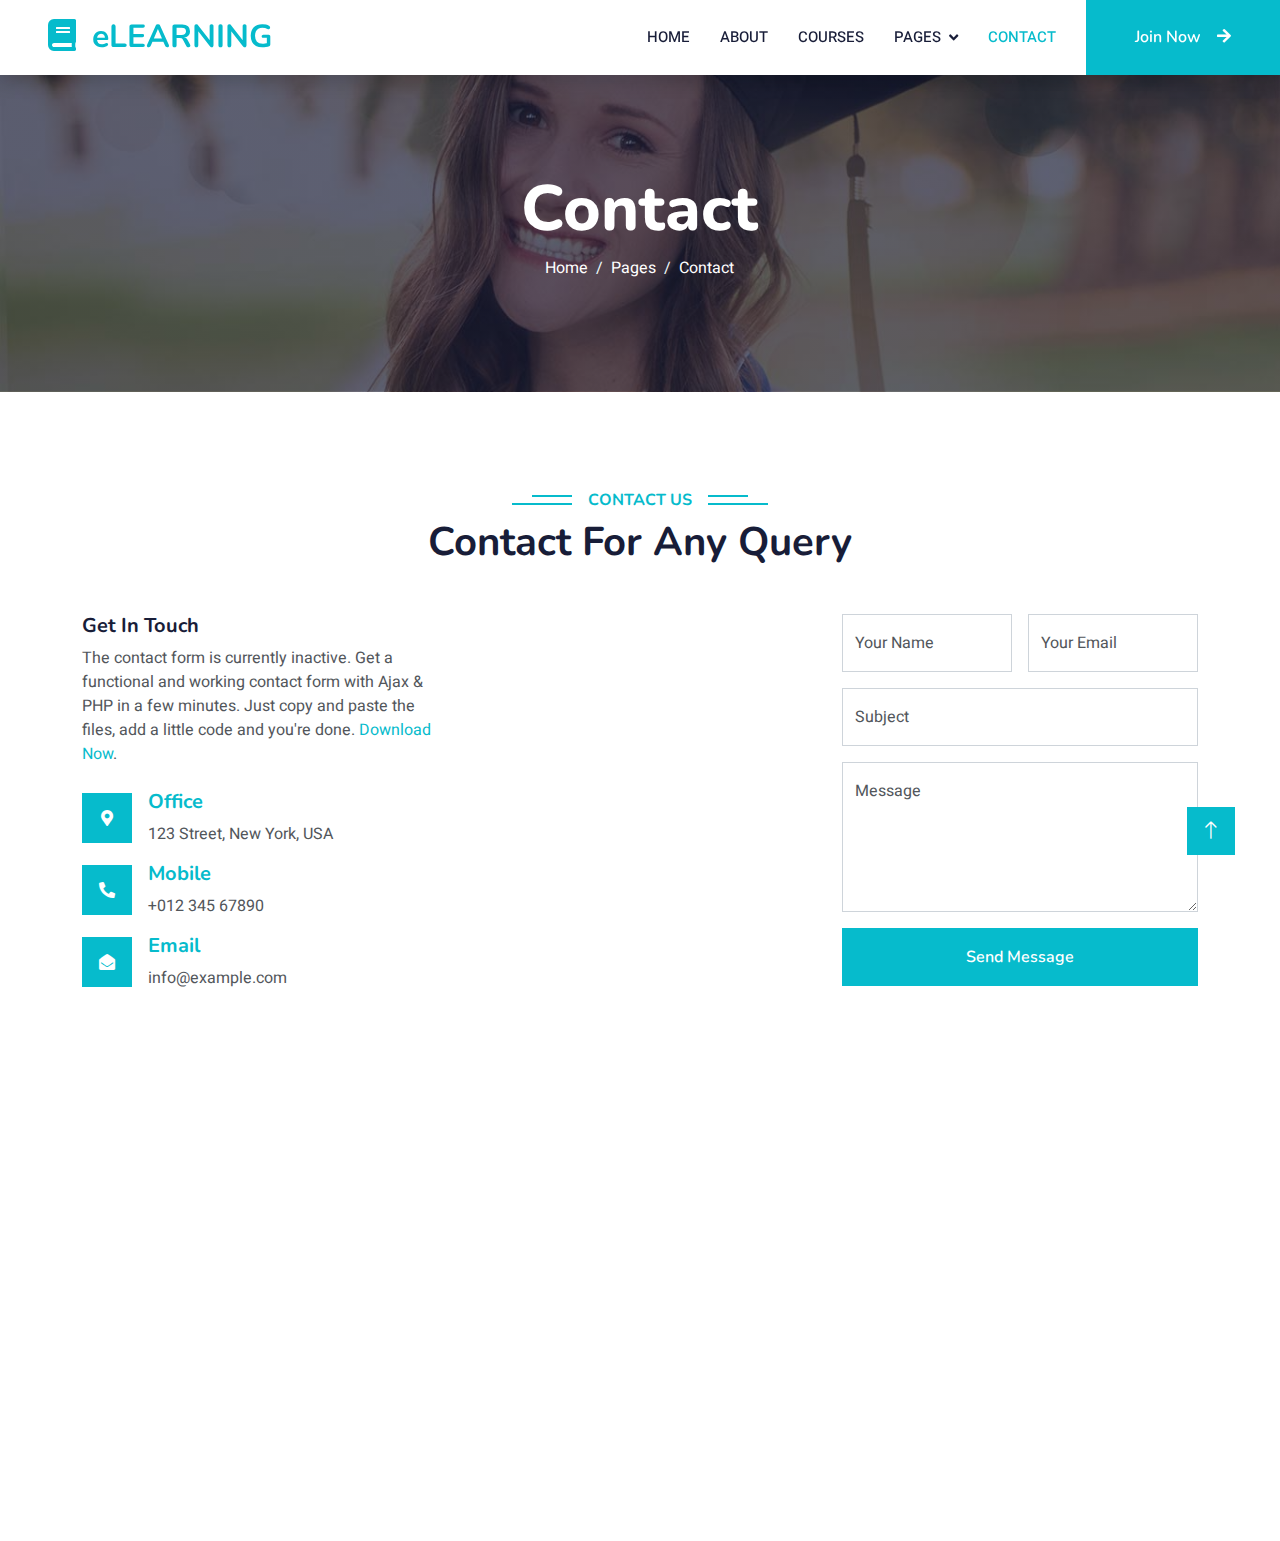
==== contact.html @ de74fa74 "Init project" ====
<!DOCTYPE html>
<html lang="en">

<head>
    <meta charset="utf-8">
    <title>eLEARNING - eLearning HTML Template</title>
    <meta content="width=device-width, initial-scale=1.0" name="viewport">
    <meta content="" name="keywords">
    <meta content="" name="description">

    <!-- Favicon -->
    <link href="img/favicon.ico" rel="icon">

    <!-- Google Web Fonts -->
    <link rel="preconnect" href="https://fonts.googleapis.com">
    <link rel="preconnect" href="https://fonts.gstatic.com" crossorigin>
    <link href="https://fonts.googleapis.com/css2?family=Heebo:wght@400;500;600&family=Nunito:wght@600;700;800&display=swap" rel="stylesheet">

    <!-- Icon Font Stylesheet -->
    <link href="https://cdnjs.cloudflare.com/ajax/libs/font-awesome/5.10.0/css/all.min.css" rel="stylesheet">
    <link href="https://cdn.jsdelivr.net/npm/bootstrap-icons@1.4.1/font/bootstrap-icons.css" rel="stylesheet">

    <!-- Libraries Stylesheet -->
    <link href="lib/animate/animate.min.css" rel="stylesheet">
    <link href="lib/owlcarousel/assets/owl.carousel.min.css" rel="stylesheet">

    <!-- Customized Bootstrap Stylesheet -->
    <link href="css/bootstrap.min.css" rel="stylesheet">

    <!-- Template Stylesheet -->
    <link href="css/style.css" rel="stylesheet">
</head>

<body>
    <!-- Spinner Start -->
    <div id="spinner" class="show bg-white position-fixed translate-middle w-100 vh-100 top-50 start-50 d-flex align-items-center justify-content-center">
        <div class="spinner-border text-primary" style="width: 3rem; height: 3rem;" role="status">
            <span class="sr-only">Loading...</span>
        </div>
    </div>
    <!-- Spinner End -->


    <!-- Navbar Start -->
    <nav class="navbar navbar-expand-lg bg-white navbar-light shadow sticky-top p-0">
        <a href="index.html" class="navbar-brand d-flex align-items-center px-4 px-lg-5">
            <h2 class="m-0 text-primary"><i class="fa fa-book me-3"></i>eLEARNING</h2>
        </a>
        <button type="button" class="navbar-toggler me-4" data-bs-toggle="collapse" data-bs-target="#navbarCollapse">
            <span class="navbar-toggler-icon"></span>
        </button>
        <div class="collapse navbar-collapse" id="navbarCollapse">
            <div class="navbar-nav ms-auto p-4 p-lg-0">
                <a href="index.html" class="nav-item nav-link">Home</a>
                <a href="about.html" class="nav-item nav-link">About</a>
                <a href="courses.html" class="nav-item nav-link">Courses</a>
                <div class="nav-item dropdown">
                    <a href="#" class="nav-link dropdown-toggle" data-bs-toggle="dropdown">Pages</a>
                    <div class="dropdown-menu fade-down m-0">
                        <a href="team.html" class="dropdown-item">Our Team</a>
                        <a href="testimonial.html" class="dropdown-item">Testimonial</a>
                        <a href="404.html" class="dropdown-item">404 Page</a>
                    </div>
                </div>
                <a href="contact.html" class="nav-item nav-link active">Contact</a>
            </div>
            <a href="" class="btn btn-primary py-4 px-lg-5 d-none d-lg-block">Join Now<i class="fa fa-arrow-right ms-3"></i></a>
        </div>
    </nav>
    <!-- Navbar End -->


    <!-- Header Start -->
    <div class="container-fluid bg-primary py-5 mb-5 page-header">
        <div class="container py-5">
            <div class="row justify-content-center">
                <div class="col-lg-10 text-center">
                    <h1 class="display-3 text-white animated slideInDown">Contact</h1>
                    <nav aria-label="breadcrumb">
                        <ol class="breadcrumb justify-content-center">
                            <li class="breadcrumb-item"><a class="text-white" href="#">Home</a></li>
                            <li class="breadcrumb-item"><a class="text-white" href="#">Pages</a></li>
                            <li class="breadcrumb-item text-white active" aria-current="page">Contact</li>
                        </ol>
                    </nav>
                </div>
            </div>
        </div>
    </div>
    <!-- Header End -->


    <!-- Contact Start -->
    <div class="container-xxl py-5">
        <div class="container">
            <div class="text-center wow fadeInUp" data-wow-delay="0.1s">
                <h6 class="section-title bg-white text-center text-primary px-3">Contact Us</h6>
                <h1 class="mb-5">Contact For Any Query</h1>
            </div>
            <div class="row g-4">
                <div class="col-lg-4 col-md-6 wow fadeInUp" data-wow-delay="0.1s">
                    <h5>Get In Touch</h5>
                    <p class="mb-4">The contact form is currently inactive. Get a functional and working contact form with Ajax & PHP in a few minutes. Just copy and paste the files, add a little code and you're done. <a href="https://htmlcodex.com/contact-form">Download Now</a>.</p>
                    <div class="d-flex align-items-center mb-3">
                        <div class="d-flex align-items-center justify-content-center flex-shrink-0 bg-primary" style="width: 50px; height: 50px;">
                            <i class="fa fa-map-marker-alt text-white"></i>
                        </div>
                        <div class="ms-3">
                            <h5 class="text-primary">Office</h5>
                            <p class="mb-0">123 Street, New York, USA</p>
                        </div>
                    </div>
                    <div class="d-flex align-items-center mb-3">
                        <div class="d-flex align-items-center justify-content-center flex-shrink-0 bg-primary" style="width: 50px; height: 50px;">
                            <i class="fa fa-phone-alt text-white"></i>
                        </div>
                        <div class="ms-3">
                            <h5 class="text-primary">Mobile</h5>
                            <p class="mb-0">+012 345 67890</p>
                        </div>
                    </div>
                    <div class="d-flex align-items-center">
                        <div class="d-flex align-items-center justify-content-center flex-shrink-0 bg-primary" style="width: 50px; height: 50px;">
                            <i class="fa fa-envelope-open text-white"></i>
                        </div>
                        <div class="ms-3">
                            <h5 class="text-primary">Email</h5>
                            <p class="mb-0">info@example.com</p>
                        </div>
                    </div>
                </div>
                <div class="col-lg-4 col-md-6 wow fadeInUp" data-wow-delay="0.3s">
                    <iframe class="position-relative rounded w-100 h-100"
                        src="https://www.google.com/maps/embed?pb=!1m18!1m12!1m3!1d3001156.4288297426!2d-78.01371936852176!3d42.72876761954724!2m3!1f0!2f0!3f0!3m2!1i1024!2i768!4f13.1!3m3!1m2!1s0x4ccc4bf0f123a5a9%3A0xddcfc6c1de189567!2sNew%20York%2C%20USA!5e0!3m2!1sen!2sbd!4v1603794290143!5m2!1sen!2sbd"
                        frameborder="0" style="min-height: 300px; border:0;" allowfullscreen="" aria-hidden="false"
                        tabindex="0"></iframe>
                </div>
                <div class="col-lg-4 col-md-12 wow fadeInUp" data-wow-delay="0.5s">
                    <form>
                        <div class="row g-3">
                            <div class="col-md-6">
                                <div class="form-floating">
                                    <input type="text" class="form-control" id="name" placeholder="Your Name">
                                    <label for="name">Your Name</label>
                                </div>
                            </div>
                            <div class="col-md-6">
                                <div class="form-floating">
                                    <input type="email" class="form-control" id="email" placeholder="Your Email">
                                    <label for="email">Your Email</label>
                                </div>
                            </div>
                            <div class="col-12">
                                <div class="form-floating">
                                    <input type="text" class="form-control" id="subject" placeholder="Subject">
                                    <label for="subject">Subject</label>
                                </div>
                            </div>
                            <div class="col-12">
                                <div class="form-floating">
                                    <textarea class="form-control" placeholder="Leave a message here" id="message" style="height: 150px"></textarea>
                                    <label for="message">Message</label>
                                </div>
                            </div>
                            <div class="col-12">
                                <button class="btn btn-primary w-100 py-3" type="submit">Send Message</button>
                            </div>
                        </div>
                    </form>
                </div>
            </div>
        </div>
    </div>
    <!-- Contact End -->


    <!-- Footer Start -->
    <div class="container-fluid bg-dark text-light footer pt-5 mt-5 wow fadeIn" data-wow-delay="0.1s">
        <div class="container py-5">
            <div class="row g-5">
                <div class="col-lg-3 col-md-6">
                    <h4 class="text-white mb-3">Quick Link</h4>
                    <a class="btn btn-link" href="">About Us</a>
                    <a class="btn btn-link" href="">Contact Us</a>
                    <a class="btn btn-link" href="">Privacy Policy</a>
                    <a class="btn btn-link" href="">Terms & Condition</a>
                    <a class="btn btn-link" href="">FAQs & Help</a>
                </div>
                <div class="col-lg-3 col-md-6">
                    <h4 class="text-white mb-3">Contact</h4>
                    <p class="mb-2"><i class="fa fa-map-marker-alt me-3"></i>123 Street, New York, USA</p>
                    <p class="mb-2"><i class="fa fa-phone-alt me-3"></i>+012 345 67890</p>
                    <p class="mb-2"><i class="fa fa-envelope me-3"></i>info@example.com</p>
                    <div class="d-flex pt-2">
                        <a class="btn btn-outline-light btn-social" href=""><i class="fab fa-twitter"></i></a>
                        <a class="btn btn-outline-light btn-social" href=""><i class="fab fa-facebook-f"></i></a>
                        <a class="btn btn-outline-light btn-social" href=""><i class="fab fa-youtube"></i></a>
                        <a class="btn btn-outline-light btn-social" href=""><i class="fab fa-linkedin-in"></i></a>
                    </div>
                </div>
                <div class="col-lg-3 col-md-6">
                    <h4 class="text-white mb-3">Gallery</h4>
                    <div class="row g-2 pt-2">
                        <div class="col-4">
                            <img class="img-fluid bg-light p-1" src="img/course-1.jpg" alt="">
                        </div>
                        <div class="col-4">
                            <img class="img-fluid bg-light p-1" src="img/course-2.jpg" alt="">
                        </div>
                        <div class="col-4">
                            <img class="img-fluid bg-light p-1" src="img/course-3.jpg" alt="">
                        </div>
                        <div class="col-4">
                            <img class="img-fluid bg-light p-1" src="img/course-2.jpg" alt="">
                        </div>
                        <div class="col-4">
                            <img class="img-fluid bg-light p-1" src="img/course-3.jpg" alt="">
                        </div>
                        <div class="col-4">
                            <img class="img-fluid bg-light p-1" src="img/course-1.jpg" alt="">
                        </div>
                    </div>
                </div>
                <div class="col-lg-3 col-md-6">
                    <h4 class="text-white mb-3">Newsletter</h4>
                    <p>Dolor amet sit justo amet elitr clita ipsum elitr est.</p>
                    <div class="position-relative mx-auto" style="max-width: 400px;">
                        <input class="form-control border-0 w-100 py-3 ps-4 pe-5" type="text" placeholder="Your email">
                        <button type="button" class="btn btn-primary py-2 position-absolute top-0 end-0 mt-2 me-2">SignUp</button>
                    </div>
                </div>
            </div>
        </div>
        <div class="container">
            <div class="copyright">
                <div class="row">
                    <div class="col-md-6 text-center text-md-start mb-3 mb-md-0">
                        &copy; <a class="border-bottom" href="#">Your Site Name</a>, All Right Reserved.

                        <!--/*** This template is free as long as you keep the footer author’s credit link/attribution link/backlink. If you'd like to use the template without the footer author’s credit link/attribution link/backlink, you can purchase the Credit Removal License from "https://htmlcodex.com/credit-removal". Thank you for your support. ***/-->
                        Designed By <a class="border-bottom" href="https://htmlcodex.com">HTML Codex</a><br><br>
                        Distributed By <a class="border-bottom" href="https://themewagon.com">ThemeWagon</a>
                    </div>
                    <div class="col-md-6 text-center text-md-end">
                        <div class="footer-menu">
                            <a href="">Home</a>
                            <a href="">Cookies</a>
                            <a href="">Help</a>
                            <a href="">FQAs</a>
                        </div>
                    </div>
                </div>
            </div>
        </div>
    </div>
    <!-- Footer End -->


    <!-- Back to Top -->
    <a href="#" class="btn btn-lg btn-primary btn-lg-square back-to-top"><i class="bi bi-arrow-up"></i></a>


    <!-- JavaScript Libraries -->
    <script src="https://code.jquery.com/jquery-3.4.1.min.js"></script>
    <script src="https://cdn.jsdelivr.net/npm/bootstrap@5.0.0/dist/js/bootstrap.bundle.min.js"></script>
    <script src="lib/wow/wow.min.js"></script>
    <script src="lib/easing/easing.min.js"></script>
    <script src="lib/waypoints/waypoints.min.js"></script>
    <script src="lib/owlcarousel/owl.carousel.min.js"></script>

    <!-- Template Javascript -->
    <script src="js/main.js"></script>
</body>

</html>
---- css/style.css ----
/********** Template CSS **********/
:root {
    --primary: #06BBCC;
    --light: #F0FBFC;
    --dark: #181d38;
}

.fw-medium {
    font-weight: 600 !important;
}

.fw-semi-bold {
    font-weight: 700 !important;
}

.back-to-top {
    position: fixed;
    display: none;
    right: 45px;
    bottom: 45px;
    z-index: 99;
}


/*** Spinner ***/
#spinner {
    opacity: 0;
    visibility: hidden;
    transition: opacity .5s ease-out, visibility 0s linear .5s;
    z-index: 99999;
}

#spinner.show {
    transition: opacity .5s ease-out, visibility 0s linear 0s;
    visibility: visible;
    opacity: 1;
}


/*** Button ***/
.btn {
    font-family: 'Nunito', sans-serif;
    font-weight: 600;
    transition: .5s;
}

.btn.btn-primary,
.btn.btn-secondary {
    color: #FFFFFF;
}

.btn-square {
    width: 38px;
    height: 38px;
}

.btn-sm-square {
    width: 32px;
    height: 32px;
}

.btn-lg-square {
    width: 48px;
    height: 48px;
}

.btn-square,
.btn-sm-square,
.btn-lg-square {
    padding: 0;
    display: flex;
    align-items: center;
    justify-content: center;
    font-weight: normal;
    border-radius: 0px;
}


/*** Navbar ***/
.navbar .dropdown-toggle::after {
    border: none;
    content: "\f107";
    font-family: "Font Awesome 5 Free";
    font-weight: 900;
    vertical-align: middle;
    margin-left: 8px;
}

.navbar-light .navbar-nav .nav-link {
    margin-right: 30px;
    padding: 25px 0;
    color: #FFFFFF;
    font-size: 15px;
    text-transform: uppercase;
    outline: none;
}

.navbar-light .navbar-nav .nav-link:hover,
.navbar-light .navbar-nav .nav-link.active {
    color: var(--primary);
}

@media (max-width: 991.98px) {
    .navbar-light .navbar-nav .nav-link  {
        margin-right: 0;
        padding: 10px 0;
    }

    .navbar-light .navbar-nav {
        border-top: 1px solid #EEEEEE;
    }
}

.navbar-light .navbar-brand,
.navbar-light a.btn {
    height: 75px;
}

.navbar-light .navbar-nav .nav-link {
    color: var(--dark);
    font-weight: 500;
}

.navbar-light.sticky-top {
    top: -100px;
    transition: .5s;
}

@media (min-width: 992px) {
    .navbar .nav-item .dropdown-menu {
        display: block;
        margin-top: 0;
        opacity: 0;
        visibility: hidden;
        transition: .5s;
    }

    .navbar .dropdown-menu.fade-down {
        top: 100%;
        transform: rotateX(-75deg);
        transform-origin: 0% 0%;
    }

    .navbar .nav-item:hover .dropdown-menu {
        top: 100%;
        transform: rotateX(0deg);
        visibility: visible;
        transition: .5s;
        opacity: 1;
    }
}


/*** Header carousel ***/
@media (max-width: 768px) {
    .header-carousel .owl-carousel-item {
        position: relative;
        min-height: 500px;
    }
    
    .header-carousel .owl-carousel-item img {
        position: absolute;
        width: 100%;
        height: 100%;
        object-fit: cover;
    }
}

.header-carousel .owl-nav {
    position: absolute;
    top: 50%;
    right: 8%;
    transform: translateY(-50%);
    display: flex;
    flex-direction: column;
}

.header-carousel .owl-nav .owl-prev,
.header-carousel .owl-nav .owl-next {
    margin: 7px 0;
    width: 45px;
    height: 45px;
    display: flex;
    align-items: center;
    justify-content: center;
    color: #FFFFFF;
    background: transparent;
    border: 1px solid #FFFFFF;
    font-size: 22px;
    transition: .5s;
}

.header-carousel .owl-nav .owl-prev:hover,
.header-carousel .owl-nav .owl-next:hover {
    background: var(--primary);
    border-color: var(--primary);
}

.page-header {
    background: linear-gradient(rgba(24, 29, 56, .7), rgba(24, 29, 56, .7)), url(../img/carousel-1.jpg);
    background-position: center center;
    background-repeat: no-repeat;
    background-size: cover;
}

.page-header-inner {
    background: rgba(15, 23, 43, .7);
}

.breadcrumb-item + .breadcrumb-item::before {
    color: var(--light);
}


/*** Section Title ***/
.section-title {
    position: relative;
    display: inline-block;
    text-transform: uppercase;
}

.section-title::before {
    position: absolute;
    content: "";
    width: calc(100% + 80px);
    height: 2px;
    top: 4px;
    left: -40px;
    background: var(--primary);
    z-index: -1;
}

.section-title::after {
    position: absolute;
    content: "";
    width: calc(100% + 120px);
    height: 2px;
    bottom: 5px;
    left: -60px;
    background: var(--primary);
    z-index: -1;
}

.section-title.text-start::before {
    width: calc(100% + 40px);
    left: 0;
}

.section-title.text-start::after {
    width: calc(100% + 60px);
    left: 0;
}


/*** Service ***/
.service-item {
    background: var(--light);
    transition: .5s;
}

.service-item:hover {
    margin-top: -10px;
    background: var(--primary);
}

.service-item * {
    transition: .5s;
}

.service-item:hover * {
    color: var(--light) !important;
}


/*** Categories & Courses ***/
.category img,
.course-item img {
    transition: .5s;
}

.category a:hover img,
.course-item:hover img {
    transform: scale(1.1);
}


/*** Team ***/
.team-item img {
    transition: .5s;
}

.team-item:hover img {
    transform: scale(1.1);
}


/*** Testimonial ***/
.testimonial-carousel::before {
    position: absolute;
    content: "";
    top: 0;
    left: 0;
    height: 100%;
    width: 0;
    background: linear-gradient(to right, rgba(255, 255, 255, 1) 0%, rgba(255, 255, 255, 0) 100%);
    z-index: 1;
}

.testimonial-carousel::after {
    position: absolute;
    content: "";
    top: 0;
    right: 0;
    height: 100%;
    width: 0;
    background: linear-gradient(to left, rgba(255, 255, 255, 1) 0%, rgba(255, 255, 255, 0) 100%);
    z-index: 1;
}

@media (min-width: 768px) {
    .testimonial-carousel::before,
    .testimonial-carousel::after {
        width: 200px;
    }
}

@media (min-width: 992px) {
    .testimonial-carousel::before,
    .testimonial-carousel::after {
        width: 300px;
    }
}

.testimonial-carousel .owl-item .testimonial-text,
.testimonial-carousel .owl-item.center .testimonial-text * {
    transition: .5s;
}

.testimonial-carousel .owl-item.center .testimonial-text {
    background: var(--primary) !important;
}

.testimonial-carousel .owl-item.center .testimonial-text * {
    color: #FFFFFF !important;
}

.testimonial-carousel .owl-dots {
    margin-top: 24px;
    display: flex;
    align-items: flex-end;
    justify-content: center;
}

.testimonial-carousel .owl-dot {
    position: relative;
    display: inline-block;
    margin: 0 5px;
    width: 15px;
    height: 15px;
    border: 1px solid #CCCCCC;
    transition: .5s;
}

.testimonial-carousel .owl-dot.active {
    background: var(--primary);
    border-color: var(--primary);
}


/*** Footer ***/
.footer .btn.btn-social {
    margin-right: 5px;
    width: 35px;
    height: 35px;
    display: flex;
    align-items: center;
    justify-content: center;
    color: var(--light);
    font-weight: normal;
    border: 1px solid #FFFFFF;
    border-radius: 35px;
    transition: .3s;
}

.footer .btn.btn-social:hover {
    color: var(--primary);
}

.footer .btn.btn-link {
    display: block;
    margin-bottom: 5px;
    padding: 0;
    text-align: left;
    color: #FFFFFF;
    font-size: 15px;
    font-weight: normal;
    text-transform: capitalize;
    transition: .3s;
}

.footer .btn.btn-link::before {
    position: relative;
    content: "\f105";
    font-family: "Font Awesome 5 Free";
    font-weight: 900;
    margin-right: 10px;
}

.footer .btn.btn-link:hover {
    letter-spacing: 1px;
    box-shadow: none;
}

.footer .copyright {
    padding: 25px 0;
    font-size: 15px;
    border-top: 1px solid rgba(256, 256, 256, .1);
}

.footer .copyright a {
    color: var(--light);
}

.footer .footer-menu a {
    margin-right: 15px;
    padding-right: 15px;
    border-right: 1px solid rgba(255, 255, 255, .1);
}

.footer .footer-menu a:last-child {
    margin-right: 0;
    padding-right: 0;
    border-right: none;
}
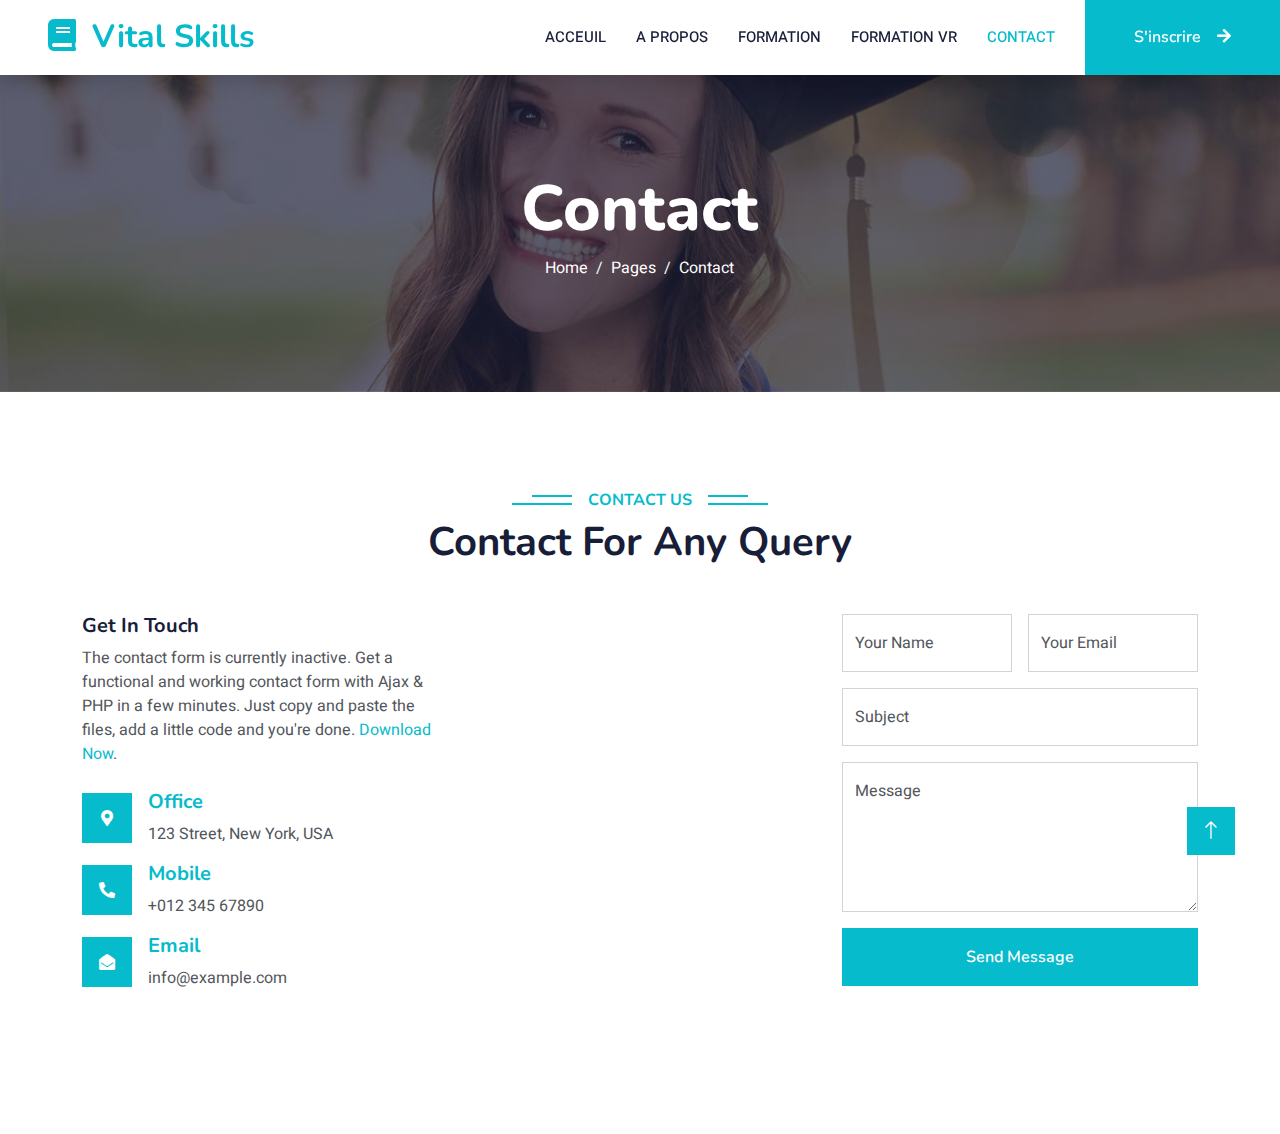
==== commit 7d9487c2: "Init project" ====
--- a/contact.html
+++ b/contact.html
@@ -1,9 +1,9 @@
 <!DOCTYPE html>
-<html lang="en">
+<html lang="fr">
 
 <head>
     <meta charset="utf-8">
-    <title>eLEARNING - eLearning HTML Template</title>
+    <title>Vital Skills</title>
     <meta content="width=device-width, initial-scale=1.0" name="viewport">
     <meta content="" name="keywords">
     <meta content="" name="description">
@@ -35,7 +35,7 @@
     <!-- Spinner Start -->
     <div id="spinner" class="show bg-white position-fixed translate-middle w-100 vh-100 top-50 start-50 d-flex align-items-center justify-content-center">
         <div class="spinner-border text-primary" style="width: 3rem; height: 3rem;" role="status">
-            <span class="sr-only">Loading...</span>
+            <span class="sr-only">Chargement...</span>
         </div>
     </div>
     <!-- Spinner End -->
@@ -43,28 +43,21 @@
 
     <!-- Navbar Start -->
     <nav class="navbar navbar-expand-lg bg-white navbar-light shadow sticky-top p-0">
-        <a href="index.html" class="navbar-brand d-flex align-items-center px-4 px-lg-5">
-            <h2 class="m-0 text-primary"><i class="fa fa-book me-3"></i>eLEARNING</h2>
+        <a href="home.html" class="navbar-brand d-flex align-items-center px-4 px-lg-5">
+            <h2 class="m-0 text-primary"><i class="fa fa-book me-3"></i>Vital Skills</h2>
         </a>
         <button type="button" class="navbar-toggler me-4" data-bs-toggle="collapse" data-bs-target="#navbarCollapse">
             <span class="navbar-toggler-icon"></span>
         </button>
         <div class="collapse navbar-collapse" id="navbarCollapse">
             <div class="navbar-nav ms-auto p-4 p-lg-0">
-                <a href="index.html" class="nav-item nav-link">Home</a>
-                <a href="about.html" class="nav-item nav-link">About</a>
-                <a href="courses.html" class="nav-item nav-link">Courses</a>
-                <div class="nav-item dropdown">
-                    <a href="#" class="nav-link dropdown-toggle" data-bs-toggle="dropdown">Pages</a>
-                    <div class="dropdown-menu fade-down m-0">
-                        <a href="team.html" class="dropdown-item">Our Team</a>
-                        <a href="testimonial.html" class="dropdown-item">Testimonial</a>
-                        <a href="404.html" class="dropdown-item">404 Page</a>
-                    </div>
-                </div>
+                <a href="home.html" class="nav-item nav-link">Acceuil</a>
+                <a href="about.html" class="nav-item nav-link">A propos</a>
+                <a href="formation.html" class="nav-item nav-link">Formation</a>
+                <a href="formationvr.html" class="nav-item nav-link">Formation VR</a>
                 <a href="contact.html" class="nav-item nav-link active">Contact</a>
             </div>
-            <a href="" class="btn btn-primary py-4 px-lg-5 d-none d-lg-block">Join Now<i class="fa fa-arrow-right ms-3"></i></a>
+            <a href="" class="btn btn-primary py-4 px-lg-5 d-none d-lg-block">S'inscrire<i class="fa fa-arrow-right ms-3"></i></a>
         </div>
     </nav>
     <!-- Navbar End -->
@@ -176,82 +169,6 @@
 
     <!-- Footer Start -->
     <div class="container-fluid bg-dark text-light footer pt-5 mt-5 wow fadeIn" data-wow-delay="0.1s">
-        <div class="container py-5">
-            <div class="row g-5">
-                <div class="col-lg-3 col-md-6">
-                    <h4 class="text-white mb-3">Quick Link</h4>
-                    <a class="btn btn-link" href="">About Us</a>
-                    <a class="btn btn-link" href="">Contact Us</a>
-                    <a class="btn btn-link" href="">Privacy Policy</a>
-                    <a class="btn btn-link" href="">Terms & Condition</a>
-                    <a class="btn btn-link" href="">FAQs & Help</a>
-                </div>
-                <div class="col-lg-3 col-md-6">
-                    <h4 class="text-white mb-3">Contact</h4>
-                    <p class="mb-2"><i class="fa fa-map-marker-alt me-3"></i>123 Street, New York, USA</p>
-                    <p class="mb-2"><i class="fa fa-phone-alt me-3"></i>+012 345 67890</p>
-                    <p class="mb-2"><i class="fa fa-envelope me-3"></i>info@example.com</p>
-                    <div class="d-flex pt-2">
-                        <a class="btn btn-outline-light btn-social" href=""><i class="fab fa-twitter"></i></a>
-                        <a class="btn btn-outline-light btn-social" href=""><i class="fab fa-facebook-f"></i></a>
-                        <a class="btn btn-outline-light btn-social" href=""><i class="fab fa-youtube"></i></a>
-                        <a class="btn btn-outline-light btn-social" href=""><i class="fab fa-linkedin-in"></i></a>
-                    </div>
-                </div>
-                <div class="col-lg-3 col-md-6">
-                    <h4 class="text-white mb-3">Gallery</h4>
-                    <div class="row g-2 pt-2">
-                        <div class="col-4">
-                            <img class="img-fluid bg-light p-1" src="img/course-1.jpg" alt="">
-                        </div>
-                        <div class="col-4">
-                            <img class="img-fluid bg-light p-1" src="img/course-2.jpg" alt="">
-                        </div>
-                        <div class="col-4">
-                            <img class="img-fluid bg-light p-1" src="img/course-3.jpg" alt="">
-                        </div>
-                        <div class="col-4">
-                            <img class="img-fluid bg-light p-1" src="img/course-2.jpg" alt="">
-                        </div>
-                        <div class="col-4">
-                            <img class="img-fluid bg-light p-1" src="img/course-3.jpg" alt="">
-                        </div>
-                        <div class="col-4">
-                            <img class="img-fluid bg-light p-1" src="img/course-1.jpg" alt="">
-                        </div>
-                    </div>
-                </div>
-                <div class="col-lg-3 col-md-6">
-                    <h4 class="text-white mb-3">Newsletter</h4>
-                    <p>Dolor amet sit justo amet elitr clita ipsum elitr est.</p>
-                    <div class="position-relative mx-auto" style="max-width: 400px;">
-                        <input class="form-control border-0 w-100 py-3 ps-4 pe-5" type="text" placeholder="Your email">
-                        <button type="button" class="btn btn-primary py-2 position-absolute top-0 end-0 mt-2 me-2">SignUp</button>
-                    </div>
-                </div>
-            </div>
-        </div>
-        <div class="container">
-            <div class="copyright">
-                <div class="row">
-                    <div class="col-md-6 text-center text-md-start mb-3 mb-md-0">
-                        &copy; <a class="border-bottom" href="#">Your Site Name</a>, All Right Reserved.
-
-                        <!--/*** This template is free as long as you keep the footer author’s credit link/attribution link/backlink. If you'd like to use the template without the footer author’s credit link/attribution link/backlink, you can purchase the Credit Removal License from "https://htmlcodex.com/credit-removal". Thank you for your support. ***/-->
-                        Designed By <a class="border-bottom" href="https://htmlcodex.com">HTML Codex</a><br><br>
-                        Distributed By <a class="border-bottom" href="https://themewagon.com">ThemeWagon</a>
-                    </div>
-                    <div class="col-md-6 text-center text-md-end">
-                        <div class="footer-menu">
-                            <a href="">Home</a>
-                            <a href="">Cookies</a>
-                            <a href="">Help</a>
-                            <a href="">FQAs</a>
-                        </div>
-                    </div>
-                </div>
-            </div>
-        </div>
     </div>
     <!-- Footer End -->
 
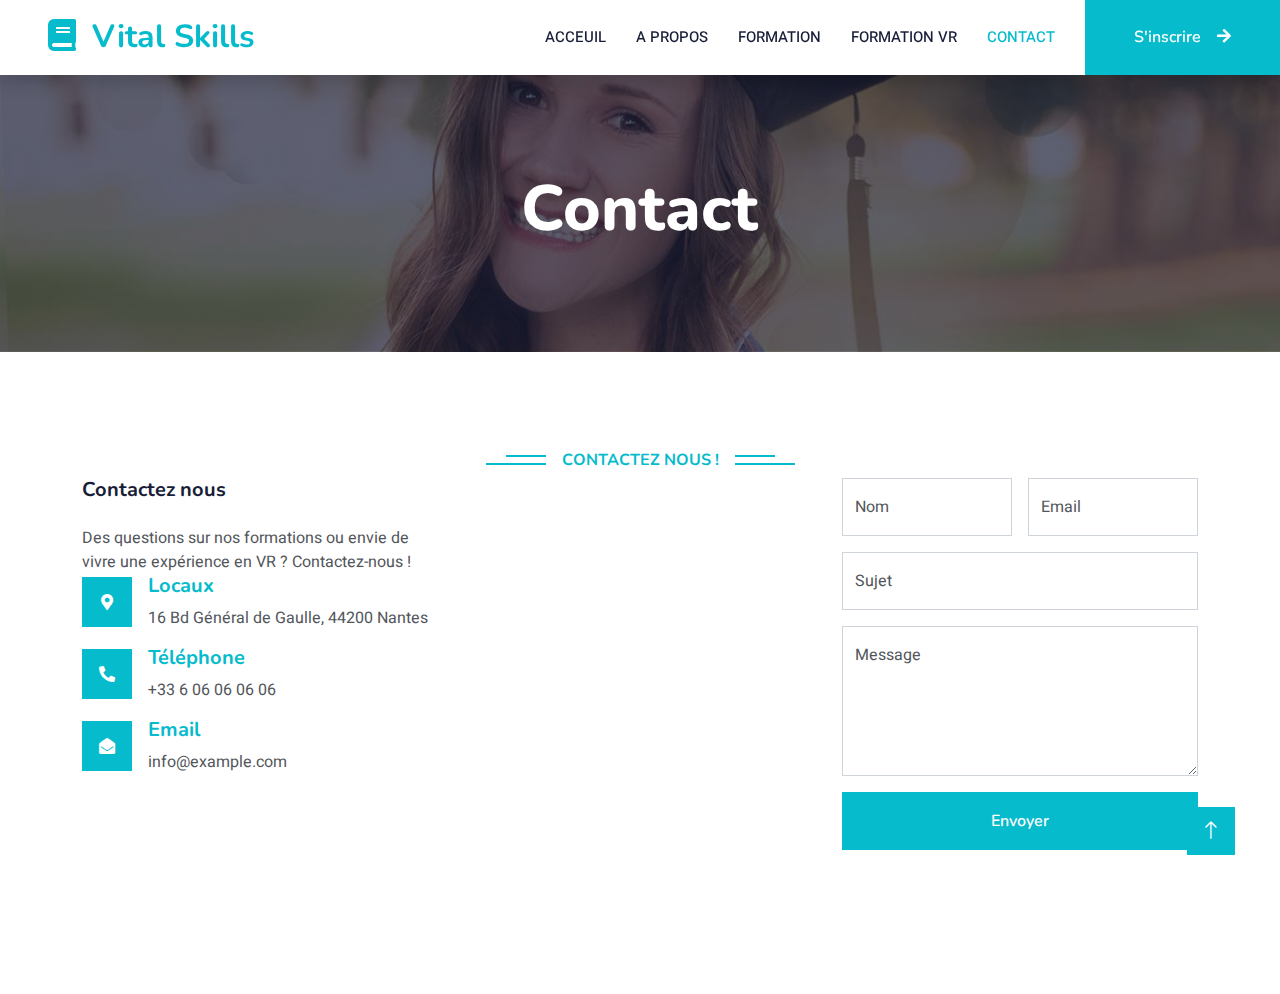
==== commit 871185c8: "Ajustement pages" ====
--- a/contact.html
+++ b/contact.html
@@ -69,13 +69,6 @@
             <div class="row justify-content-center">
                 <div class="col-lg-10 text-center">
                     <h1 class="display-3 text-white animated slideInDown">Contact</h1>
-                    <nav aria-label="breadcrumb">
-                        <ol class="breadcrumb justify-content-center">
-                            <li class="breadcrumb-item"><a class="text-white" href="#">Home</a></li>
-                            <li class="breadcrumb-item"><a class="text-white" href="#">Pages</a></li>
-                            <li class="breadcrumb-item text-white active" aria-current="page">Contact</li>
-                        </ol>
-                    </nav>
                 </div>
             </div>
         </div>
@@ -87,20 +80,19 @@
     <div class="container-xxl py-5">
         <div class="container">
             <div class="text-center wow fadeInUp" data-wow-delay="0.1s">
-                <h6 class="section-title bg-white text-center text-primary px-3">Contact Us</h6>
-                <h1 class="mb-5">Contact For Any Query</h1>
+                <h6 class="section-title bg-white text-center text-primary px-3">Contactez nous !</h6>
             </div>
             <div class="row g-4">
                 <div class="col-lg-4 col-md-6 wow fadeInUp" data-wow-delay="0.1s">
-                    <h5>Get In Touch</h5>
-                    <p class="mb-4">The contact form is currently inactive. Get a functional and working contact form with Ajax & PHP in a few minutes. Just copy and paste the files, add a little code and you're done. <a href="https://htmlcodex.com/contact-form">Download Now</a>.</p>
+                    <h5>Contactez nous</h5>
+                    <p class="mb-4"></p>Des questions sur nos formations ou envie de vivre une expérience en VR ? Contactez-nous !
                     <div class="d-flex align-items-center mb-3">
                         <div class="d-flex align-items-center justify-content-center flex-shrink-0 bg-primary" style="width: 50px; height: 50px;">
                             <i class="fa fa-map-marker-alt text-white"></i>
                         </div>
                         <div class="ms-3">
-                            <h5 class="text-primary">Office</h5>
-                            <p class="mb-0">123 Street, New York, USA</p>
+                            <h5 class="text-primary">Locaux</h5>
+                            <p class="mb-0">16 Bd Général de Gaulle, 44200 Nantes</p>
                         </div>
                     </div>
                     <div class="d-flex align-items-center mb-3">
@@ -108,8 +100,8 @@
                             <i class="fa fa-phone-alt text-white"></i>
                         </div>
                         <div class="ms-3">
-                            <h5 class="text-primary">Mobile</h5>
-                            <p class="mb-0">+012 345 67890</p>
+                            <h5 class="text-primary">Téléphone</h5>
+                            <p class="mb-0">+33 6 06 06 06 06</p>
                         </div>
                     </div>
                     <div class="d-flex align-items-center">
@@ -134,19 +126,19 @@
                             <div class="col-md-6">
                                 <div class="form-floating">
                                     <input type="text" class="form-control" id="name" placeholder="Your Name">
-                                    <label for="name">Your Name</label>
+                                    <label for="name">Nom</label>
                                 </div>
                             </div>
                             <div class="col-md-6">
                                 <div class="form-floating">
                                     <input type="email" class="form-control" id="email" placeholder="Your Email">
-                                    <label for="email">Your Email</label>
+                                    <label for="email">Email</label>
                                 </div>
                             </div>
                             <div class="col-12">
                                 <div class="form-floating">
                                     <input type="text" class="form-control" id="subject" placeholder="Subject">
-                                    <label for="subject">Subject</label>
+                                    <label for="subject">Sujet</label>
                                 </div>
                             </div>
                             <div class="col-12">
@@ -156,7 +148,7 @@
                                 </div>
                             </div>
                             <div class="col-12">
-                                <button class="btn btn-primary w-100 py-3" type="submit">Send Message</button>
+                                <button class="btn btn-primary w-100 py-3" type="submit">Envoyer</button>
                             </div>
                         </div>
                     </form>
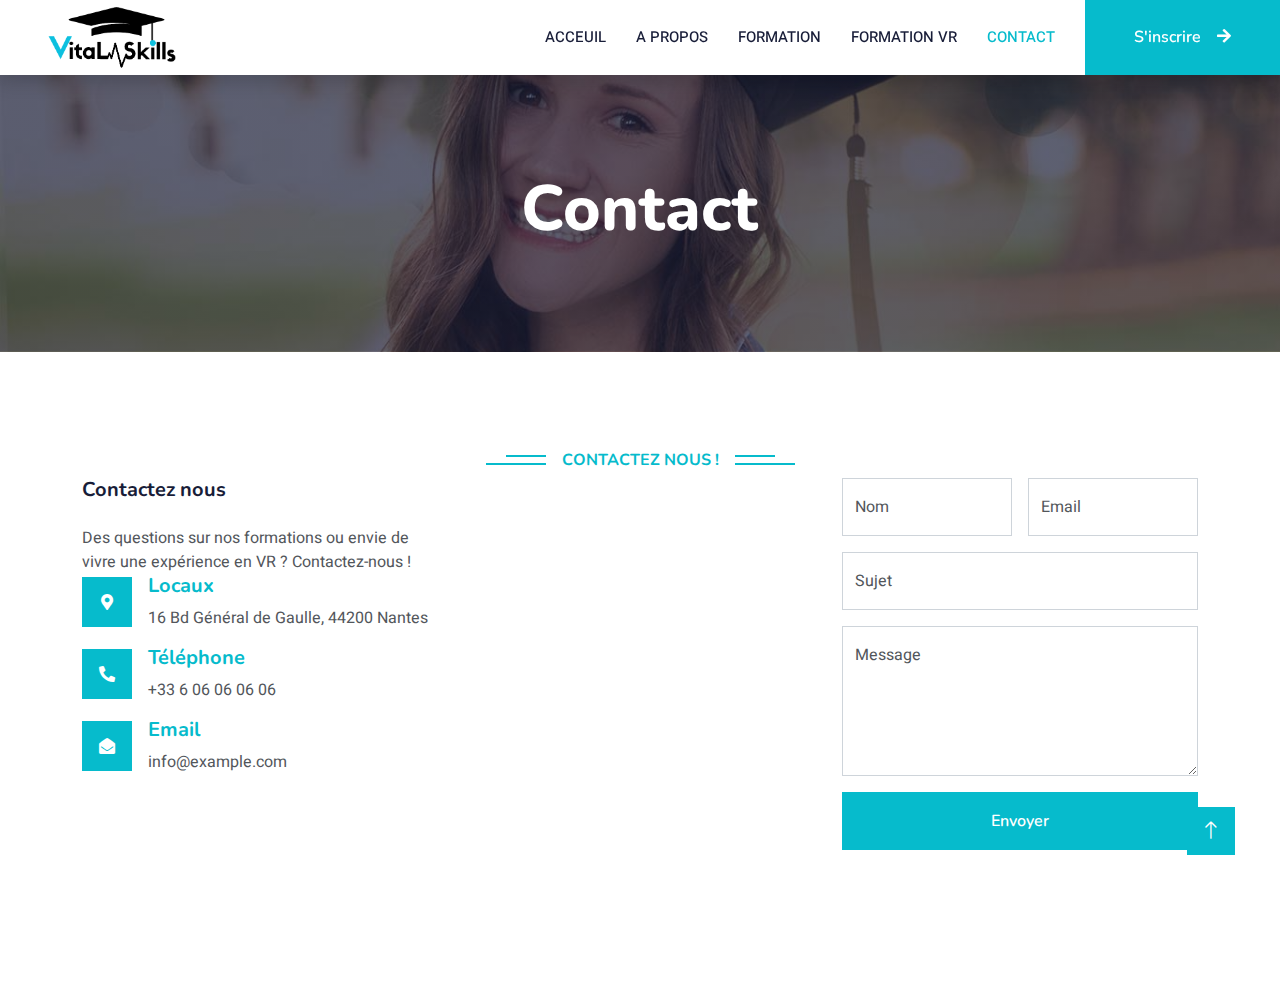
==== commit 7d8d1f79: "Ajout favicon + ajustement" ====
--- a/contact.html
+++ b/contact.html
@@ -9,7 +9,7 @@
     <meta content="" name="description">
 
     <!-- Favicon -->
-    <link href="img/favicon.ico" rel="icon">
+    <link rel="icon" type="image/svg+xml" href="img/favicon.svg" />
 
     <!-- Google Web Fonts -->
     <link rel="preconnect" href="https://fonts.googleapis.com">
@@ -44,7 +44,7 @@
     <!-- Navbar Start -->
     <nav class="navbar navbar-expand-lg bg-white navbar-light shadow sticky-top p-0">
         <a href="home.html" class="navbar-brand d-flex align-items-center px-4 px-lg-5">
-            <h2 class="m-0 text-primary"><i class="fa fa-book me-3"></i>Vital Skills</h2>
+            <img class="navbar-img" src="img/VitalSkills le vrai logo.png" alt="Logo Vital Skills">
         </a>
         <button type="button" class="navbar-toggler me-4" data-bs-toggle="collapse" data-bs-target="#navbarCollapse">
             <span class="navbar-toggler-icon"></span>
@@ -116,7 +116,7 @@
                 </div>
                 <div class="col-lg-4 col-md-6 wow fadeInUp" data-wow-delay="0.3s">
                     <iframe class="position-relative rounded w-100 h-100"
-                        src="https://www.google.com/maps/embed?pb=!1m18!1m12!1m3!1d3001156.4288297426!2d-78.01371936852176!3d42.72876761954724!2m3!1f0!2f0!3f0!3m2!1i1024!2i768!4f13.1!3m3!1m2!1s0x4ccc4bf0f123a5a9%3A0xddcfc6c1de189567!2sNew%20York%2C%20USA!5e0!3m2!1sen!2sbd!4v1603794290143!5m2!1sen!2sbd"
+                        src="https://www.google.com/maps/embed?pb=!1m18!1m12!1m3!1d2710.532083856175!2d-1.5419600239299491!3d47.20617031554385!2m3!1f0!2f0!3f0!3m2!1i1024!2i768!4f13.1!3m3!1m2!1s0x4805eea4698311a7%3A0x234fb8b2a0d7cf88!2sEpsi%20-%20Ecole%20D&#39;ing%C3%A9nierie%20Informatique%20-%20Nantes!5e0!3m2!1sen!2sbd!4v1728472386512!5m2!1sen!2sbd"
                         frameborder="0" style="min-height: 300px; border:0;" allowfullscreen="" aria-hidden="false"
                         tabindex="0"></iframe>
                 </div>
--- a/css/style.css
+++ b/css/style.css
@@ -84,6 +84,10 @@
     font-weight: 900;
     vertical-align: middle;
     margin-left: 8px;
+}
+
+.navbar-img {
+    width: 128px;
 }
 
 .navbar-light .navbar-nav .nav-link {
@@ -431,4 +435,121 @@
     margin-right: 0;
     padding-right: 0;
     border-right: none;
+}
+
+/*** Formations ***/
+
+.video {
+    display: flex;
+    margin : auto auto 50px auto;
+}
+
+.formation-content {
+    margin-left: 55px;
+    margin-right: 55px;
+}
+
+.formation-content p {
+    margin-left: 55px;
+    margin-right: 55px;
+    text-align: justify;
+}
+
+.formation-img {
+    width: 100%;
+}
+
+.formation-card {
+    height: 300px;
+    width: 248px;
+    background-color: #eeecec60;
+    font-size: 20px;
+    font-weight: 900;
+    border-radius: 5px;
+    box-shadow: 0px 5px 7px 2px rgba(207, 207, 207, 0.75);
+}
+
+.formation-cards {
+    display: flex;
+    gap: 40px;
+    justify-content: center;
+    margin : 30px 0 30px 0;
+}
+
+.formation-btn {
+    display: flex;
+    justify-content: center;
+    margin: 30px 0 0  0;
+    gap: 20px;
+}
+
+/*** Quizz ***/
+
+.quiz-container {
+    background-color: white;
+    box-shadow: rgba(0, 0, 0, 0.25) 0px 54px 55px, rgba(0, 0, 0, 0.12) 0px -12px 30px, rgba(0, 0, 0, 0.12) 0px 4px 6px, rgba(0, 0, 0, 0.17) 0px 12px 13px, rgba(0, 0, 0, 0.09) 0px -3px 5px; 
+    width : 80vw;   
+    padding: 20px;
+    text-align: center;
+    position: relative;
+    margin: auto;
+  }
+    
+.option {
+    display: flex;
+    align-items: center;
+    justify-content: flex-start;
+    padding: 15px;
+    margin: 10px 0;
+    border-radius: 10px;
+    cursor: pointer;
+    border: 2px solid #ccc;
+    transition: background-color 0.3s, border-color 0.3s;
+}
+  
+.option input {
+    display: none;
+}
+  
+.option:hover {
+    border-color: #0cc0df;
+}
+  
+.option input:checked + span {
+    background-color: #0cc0df;
+    color: white;
+    border-color: #0cc0df;
+    padding: 15px;
+    border-radius: 15px;
+    width: 100%;
+}
+  
+.next-arrow {
+    font-size: 50px;
+    color: #0cc0df;
+    cursor: pointer;
+    margin-top: 20px;
+}
+  
+.correct-answer {
+    color: #3f960f;
+}
+
+.incorrect-answer {
+    color: #d93526;
+}
+  
+.progress-bar-container {
+    width: 100%;
+    background-color: #ddd;
+    border-radius: 15px;
+    margin-bottom: 20px;
+}
+  
+.progress-bar {
+    height: 15px;
+    width: 0%;
+    background-color: #4caf50;
+    border-radius: 15px;
+    transition: width 0.4s;
 }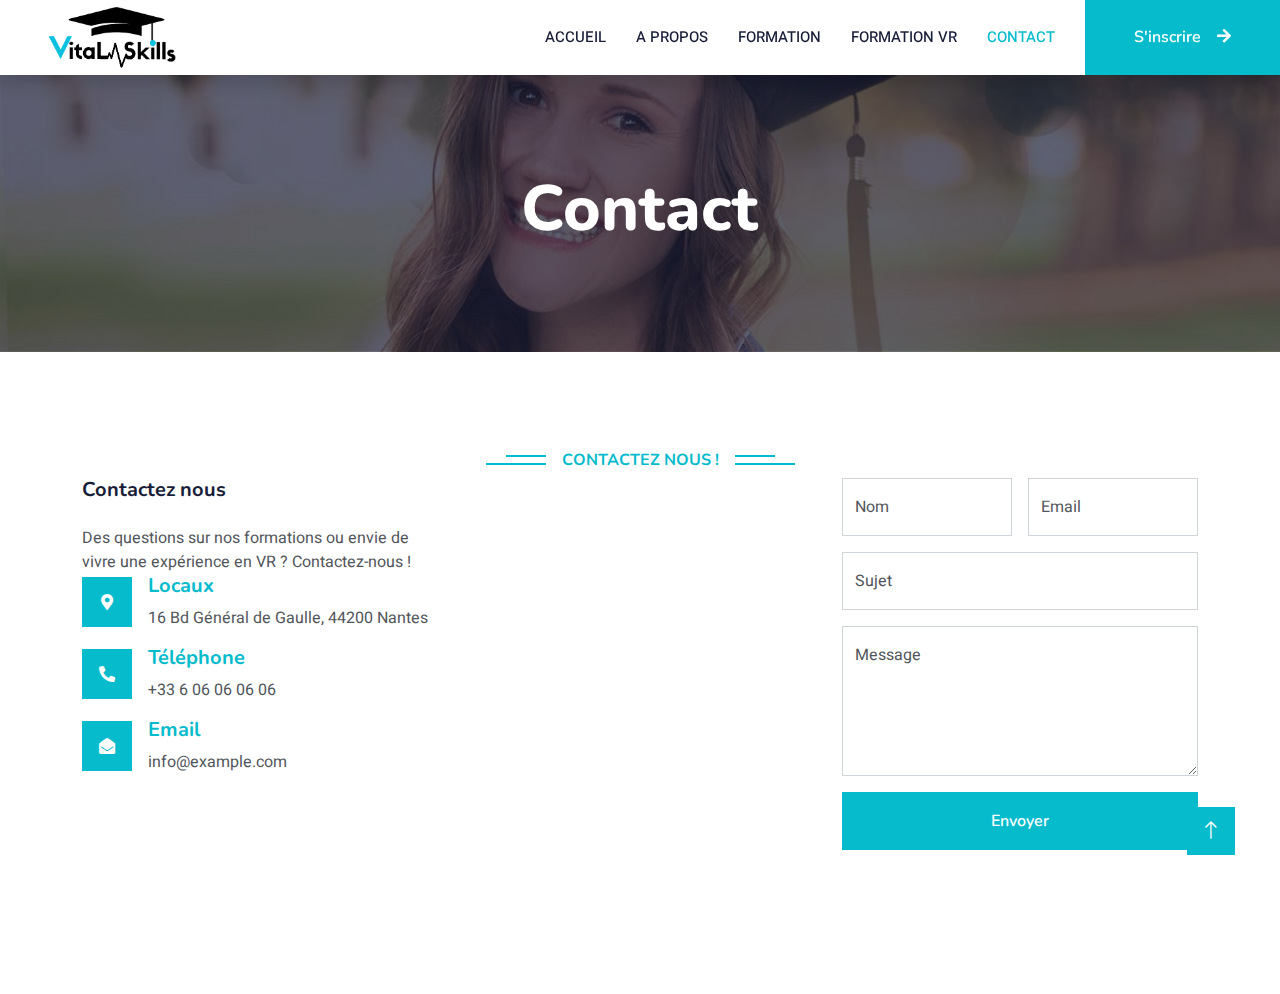
==== commit 87957285: "Ajustement" ====
--- a/contact.html
+++ b/contact.html
@@ -51,7 +51,7 @@
         </button>
         <div class="collapse navbar-collapse" id="navbarCollapse">
             <div class="navbar-nav ms-auto p-4 p-lg-0">
-                <a href="home.html" class="nav-item nav-link">Acceuil</a>
+                <a href="home.html" class="nav-item nav-link">Accueil</a>
                 <a href="about.html" class="nav-item nav-link">A propos</a>
                 <a href="formation.html" class="nav-item nav-link">Formation</a>
                 <a href="formationvr.html" class="nav-item nav-link">Formation VR</a>
--- a/css/style.css
+++ b/css/style.css
@@ -441,17 +441,18 @@
 
 .video {
     display: flex;
-    margin : auto auto 50px auto;
+    margin: auto auto 50px auto;
+    width: 90%; /* La vidéo prend 100% de la largeur disponible */
+    max-width: 100%; /* Empêche la vidéo de dépasser 100% de la largeur de l'écran */
+    height: auto; /* Maintient le ratio d'aspect de la vidéo */
 }
 
 .formation-content {
-    margin-left: 55px;
-    margin-right: 55px;
+    margin-left: 5%;
+    margin-right: 5%;
 }
 
 .formation-content p {
-    margin-left: 55px;
-    margin-right: 55px;
     text-align: justify;
 }
 
@@ -474,6 +475,7 @@
     gap: 40px;
     justify-content: center;
     margin : 30px 0 30px 0;
+    flex-wrap: wrap;
 }
 
 .formation-btn {
@@ -481,6 +483,7 @@
     justify-content: center;
     margin: 30px 0 0  0;
     gap: 20px;
+    flex-wrap: wrap;
 }
 
 /*** Quizz ***/
